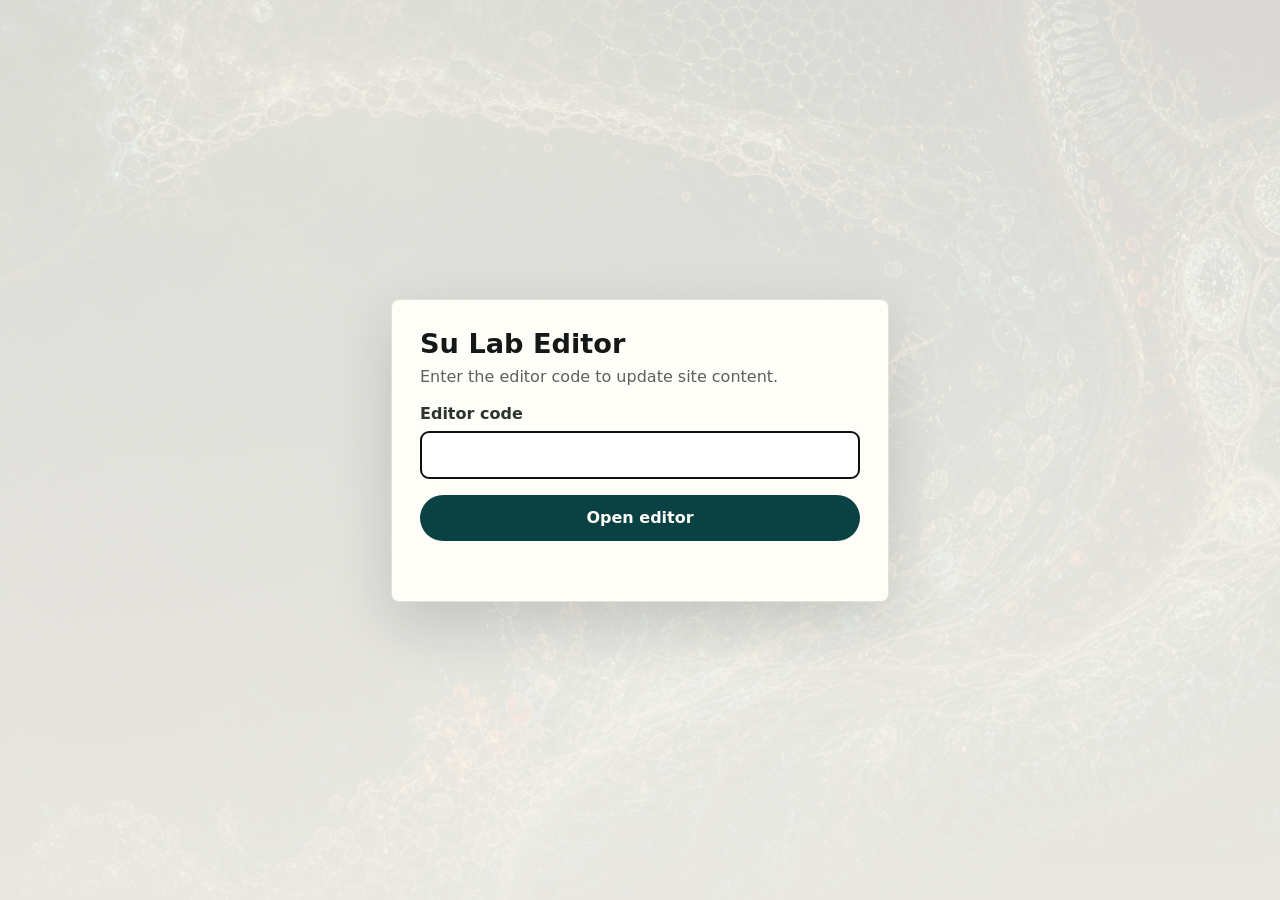
==== su-edit-portal/index.html @ 42adff40 "Initial Su Lab website" ====
<!doctype html>
<html lang="en">
  <head>
    <meta charset="utf-8" />
    <meta name="viewport" content="width=device-width, initial-scale=1" />
    <title>Su Lab Editor</title>
    <style>
      :root {
        color-scheme: light;
        font-family:
          Inter, ui-sans-serif, system-ui, -apple-system, BlinkMacSystemFont, "Segoe UI", sans-serif;
      }

      body {
        min-height: 100vh;
        margin: 0;
        display: grid;
        place-items: center;
        color: #141816;
        background:
          linear-gradient(rgba(247, 245, 239, 0.88), rgba(247, 245, 239, 0.94)),
          url("../assets/hero-cell-fate.png") center / cover;
      }

      .gate {
        width: min(440px, calc(100% - 32px));
        padding: 28px;
        border: 1px solid rgba(20, 24, 22, 0.12);
        border-radius: 8px;
        background: #fffdf8;
        box-shadow: 0 22px 60px rgba(18, 24, 22, 0.16);
      }

      .gate.hidden {
        display: none;
      }

      h1 {
        margin: 0 0 8px;
        font-size: 1.7rem;
      }

      p {
        margin: 0 0 18px;
        color: #5a625f;
      }

      label {
        display: grid;
        gap: 8px;
        color: #2c3430;
        font-weight: 760;
      }

      input {
        min-height: 46px;
        padding: 0 12px;
        border: 1px solid rgba(20, 24, 22, 0.18);
        border-radius: 8px;
        font: inherit;
      }

      button {
        width: 100%;
        min-height: 46px;
        margin-top: 16px;
        border: 0;
        border-radius: 999px;
        color: #fffdf8;
        background: #0a4244;
        font: inherit;
        font-weight: 800;
        cursor: pointer;
      }

      .error {
        min-height: 20px;
        margin-top: 12px;
        color: #9a3d43;
        font-weight: 760;
      }
    </style>
  </head>
  <body>
    <form class="gate" id="admin-gate">
      <h1>Su Lab Editor</h1>
      <p>Enter the editor code to update site content.</p>
      <label>
        Editor code
        <input id="admin-code" type="password" autocomplete="current-password" autofocus />
      </label>
      <button type="submit">Open editor</button>
      <div class="error" id="gate-error" role="status"></div>
    </form>

    <script>
      // Prototype-only gate. Use Cloudflare Access or Decap/GitHub auth for real security.
      const ADMIN_CODE = "sulab-2026";
      const gate = document.querySelector("#admin-gate");
      const input = document.querySelector("#admin-code");
      const error = document.querySelector("#gate-error");

      function openCms() {
        gate.classList.add("hidden");
        const script = document.createElement("script");
        script.src = "https://unpkg.com/decap-cms@^3.0.0/dist/decap-cms.js";
        document.body.append(script);
      }

      if (sessionStorage.getItem("su-lab-editor-ok") === "true") {
        openCms();
      }

      gate.addEventListener("submit", (event) => {
        event.preventDefault();

        if (input.value.trim() === ADMIN_CODE) {
          sessionStorage.setItem("su-lab-editor-ok", "true");
          openCms();
          return;
        }

        error.textContent = "That code did not match.";
        input.select();
      });
    </script>
  </body>
</html>
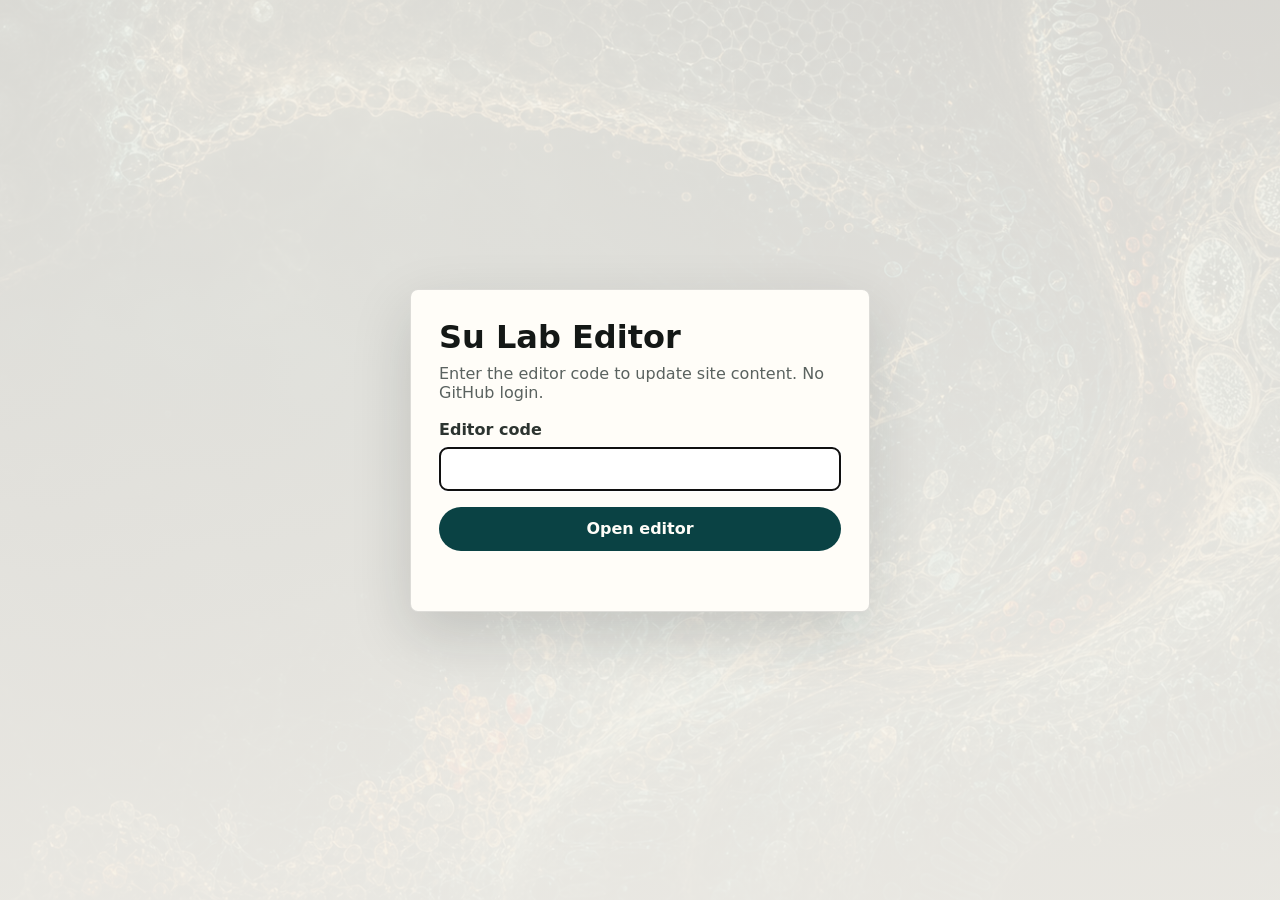
==== commit cc8f8e71: "Add passcode-only Cloudflare editor" ====
--- a/su-edit-portal/index.html
+++ b/su-edit-portal/index.html
@@ -9,40 +9,57 @@
         color-scheme: light;
         font-family:
           Inter, ui-sans-serif, system-ui, -apple-system, BlinkMacSystemFont, "Segoe UI", sans-serif;
+        --ink: #141816;
+        --muted: #5a625f;
+        --paper: #f7f5ef;
+        --panel: #fffdf8;
+        --teal: #0a4244;
+        --line: rgba(20, 24, 22, 0.14);
+      }
+
+      * {
+        box-sizing: border-box;
       }
 
       body {
         min-height: 100vh;
         margin: 0;
+        color: var(--ink);
+        background: var(--paper);
+      }
+
+      .gate {
+        min-height: 100vh;
         display: grid;
         place-items: center;
-        color: #141816;
+        padding: 24px;
         background:
           linear-gradient(rgba(247, 245, 239, 0.88), rgba(247, 245, 239, 0.94)),
           url("../assets/hero-cell-fate.png") center / cover;
       }
 
-      .gate {
-        width: min(440px, calc(100% - 32px));
+      .gate.hidden,
+      .editor.hidden {
+        display: none;
+      }
+
+      .panel {
+        width: min(460px, 100%);
         padding: 28px;
-        border: 1px solid rgba(20, 24, 22, 0.12);
+        border: 1px solid var(--line);
         border-radius: 8px;
-        background: #fffdf8;
+        background: var(--panel);
         box-shadow: 0 22px 60px rgba(18, 24, 22, 0.16);
       }
 
-      .gate.hidden {
-        display: none;
-      }
-
-      h1 {
+      h1,
+      h2 {
         margin: 0 0 8px;
-        font-size: 1.7rem;
       }
 
       p {
         margin: 0 0 18px;
-        color: #5a625f;
+        color: var(--muted);
       }
 
       label {
@@ -52,25 +69,38 @@
         font-weight: 760;
       }
 
-      input {
-        min-height: 46px;
-        padding: 0 12px;
-        border: 1px solid rgba(20, 24, 22, 0.18);
+      input,
+      textarea {
+        width: 100%;
+        min-height: 44px;
+        padding: 10px 12px;
+        border: 1px solid var(--line);
         border-radius: 8px;
+        background: #fff;
+        color: var(--ink);
         font: inherit;
       }
 
-      button {
-        width: 100%;
-        min-height: 46px;
-        margin-top: 16px;
+      textarea {
+        min-height: 110px;
+        resize: vertical;
+      }
+
+      button,
+      .button {
+        min-height: 44px;
         border: 0;
         border-radius: 999px;
         color: #fffdf8;
-        background: #0a4244;
+        background: var(--teal);
         font: inherit;
         font-weight: 800;
         cursor: pointer;
+      }
+
+      .gate button {
+        width: 100%;
+        margin-top: 16px;
       }
 
       .error {
@@ -79,50 +109,327 @@
         color: #9a3d43;
         font-weight: 760;
       }
+
+      .editor {
+        width: min(1180px, calc(100% - 32px));
+        margin: 0 auto;
+        padding: 28px 0 48px;
+      }
+
+      .editor-header {
+        display: flex;
+        align-items: end;
+        justify-content: space-between;
+        gap: 16px;
+        margin-bottom: 20px;
+      }
+
+      .actions {
+        display: flex;
+        gap: 10px;
+        flex-wrap: wrap;
+      }
+
+      .actions button,
+      .actions .button {
+        padding: 0 18px;
+        display: inline-grid;
+        place-items: center;
+        text-decoration: none;
+      }
+
+      .grid {
+        display: grid;
+        grid-template-columns: repeat(2, minmax(0, 1fr));
+        gap: 14px;
+      }
+
+      .card {
+        padding: 18px;
+        border: 1px solid var(--line);
+        border-radius: 8px;
+        background: var(--panel);
+      }
+
+      .card.full {
+        grid-column: 1 / -1;
+      }
+
+      .field-stack {
+        display: grid;
+        gap: 12px;
+      }
+
+      .news-row {
+        display: grid;
+        grid-template-columns: 140px 140px 1fr;
+        gap: 10px;
+        margin-bottom: 10px;
+      }
+
+      .status {
+        min-height: 22px;
+        margin-top: 14px;
+        color: var(--muted);
+        font-weight: 720;
+      }
+
+      @media (max-width: 760px) {
+        .grid,
+        .news-row,
+        .editor-header {
+          grid-template-columns: 1fr;
+          display: grid;
+        }
+      }
     </style>
   </head>
   <body>
     <form class="gate" id="admin-gate">
-      <h1>Su Lab Editor</h1>
-      <p>Enter the editor code to update site content.</p>
-      <label>
-        Editor code
-        <input id="admin-code" type="password" autocomplete="current-password" autofocus />
-      </label>
-      <button type="submit">Open editor</button>
-      <div class="error" id="gate-error" role="status"></div>
+      <div class="panel">
+        <h1>Su Lab Editor</h1>
+        <p>Enter the editor code to update site content. No GitHub login.</p>
+        <label>
+          Editor code
+          <input id="admin-code" type="password" autocomplete="current-password" autofocus />
+        </label>
+        <button type="submit">Open editor</button>
+        <div class="error" id="gate-error" role="status"></div>
+      </div>
     </form>
 
+    <main class="editor hidden" id="editor">
+      <header class="editor-header">
+        <div>
+          <h1>Su Lab Editor</h1>
+          <p>Edit the site text, news, contact email, and publications.</p>
+        </div>
+        <div class="actions">
+          <a class="button" href="/" target="_blank" rel="noreferrer">View site</a>
+          <button type="button" id="save-button">Save changes</button>
+        </div>
+      </header>
+
+      <form class="grid" id="content-form">
+        <section class="card">
+          <h2>Hero</h2>
+          <div class="field-stack">
+            <label>
+              Title
+              <input id="hero-title" />
+            </label>
+            <label>
+              Short description
+              <textarea id="hero-copy"></textarea>
+            </label>
+          </div>
+        </section>
+
+        <section class="card">
+          <h2>Research</h2>
+          <div class="field-stack">
+            <label>
+              Title
+              <input id="research-title" />
+            </label>
+            <label>
+              Summary
+              <textarea id="research-copy"></textarea>
+            </label>
+          </div>
+        </section>
+
+        <section class="card">
+          <h2>Join</h2>
+          <div class="field-stack">
+            <label>
+              Title
+              <input id="join-title" />
+            </label>
+            <label>
+              Message
+              <textarea id="join-copy"></textarea>
+            </label>
+          </div>
+        </section>
+
+        <section class="card">
+          <h2>Contact</h2>
+          <label>
+            Email
+            <input id="contact-email" type="email" />
+          </label>
+        </section>
+
+        <section class="card full">
+          <h2>News</h2>
+          <div id="news-list"></div>
+          <button type="button" id="add-news">Add news item</button>
+        </section>
+
+        <section class="card full">
+          <h2>Publications</h2>
+          <p>Keep one blank line between publications. PMIDs will still link automatically.</p>
+          <textarea id="publications" style="min-height: 360px"></textarea>
+        </section>
+      </form>
+
+      <div class="status" id="status" role="status"></div>
+    </main>
+
     <script>
-      // Prototype-only gate. Use Cloudflare Access or Decap/GitHub auth for real security.
-      const ADMIN_CODE = "sulab-2026";
       const gate = document.querySelector("#admin-gate");
       const input = document.querySelector("#admin-code");
       const error = document.querySelector("#gate-error");
-
-      function openCms() {
+      const editor = document.querySelector("#editor");
+      const status = document.querySelector("#status");
+      const newsList = document.querySelector("#news-list");
+      const saveButton = document.querySelector("#save-button");
+      const addNewsButton = document.querySelector("#add-news");
+      let adminCode = "";
+      let content = null;
+
+      function setValue(id, value) {
+        document.querySelector(`#${id}`).value = value || "";
+      }
+
+      function getValue(id) {
+        return document.querySelector(`#${id}`).value.trim();
+      }
+
+      function renderNews(news) {
+        newsList.innerHTML = "";
+        news.forEach((item, index) => {
+          const row = document.createElement("div");
+          row.className = "news-row";
+          row.innerHTML = `
+            <input aria-label="News date ${index + 1}" type="date" value="${item.date || ""}" />
+            <input aria-label="News label ${index + 1}" placeholder="Jan 1, 2026" value="${item.label || ""}" />
+            <input aria-label="News text ${index + 1}" placeholder="News text" value="${item.text || ""}" />
+          `;
+          newsList.append(row);
+        });
+      }
+
+      function fillForm(data) {
+        content = data;
+        setValue("hero-title", data.hero?.title);
+        setValue("hero-copy", data.hero?.copy);
+        setValue("research-title", data.research?.title);
+        setValue("research-copy", data.research?.copy);
+        setValue("join-title", data.join?.title);
+        setValue("join-copy", data.join?.copy);
+        setValue("contact-email", data.contact?.email);
+        setValue("publications", data.publications);
+        renderNews(data.news || []);
+      }
+
+      function readForm() {
+        const news = [...newsList.querySelectorAll(".news-row")]
+          .map((row) => {
+            const [date, label, text] = [...row.querySelectorAll("input")].map((field) =>
+              field.value.trim(),
+            );
+            return { date, label, text };
+          })
+          .filter((item) => item.text);
+
+        return {
+          ...content,
+          hero: {
+            ...(content.hero || {}),
+            title: getValue("hero-title"),
+            copy: getValue("hero-copy"),
+          },
+          research: {
+            ...(content.research || {}),
+            title: getValue("research-title"),
+            copy: getValue("research-copy"),
+          },
+          join: {
+            ...(content.join || {}),
+            title: getValue("join-title"),
+            copy: getValue("join-copy"),
+          },
+          contact: {
+            ...(content.contact || {}),
+            email: getValue("contact-email"),
+          },
+          news,
+          publications: getValue("publications"),
+        };
+      }
+
+      async function loadContent() {
+        status.textContent = "Loading content...";
+        const response = await fetch("/api/content", { cache: "no-store" });
+        if (!response.ok) {
+          throw new Error("Could not load content.");
+        }
+        fillForm(await response.json());
+        status.textContent = "";
+      }
+
+      async function saveContent() {
+        status.textContent = "Saving...";
+        saveButton.disabled = true;
+
+        try {
+          const response = await fetch("/api/content", {
+            method: "POST",
+            headers: {
+              "content-type": "application/json",
+              "x-admin-code": adminCode,
+            },
+            body: JSON.stringify(readForm()),
+          });
+          const result = await response.json();
+
+          if (!response.ok) {
+            throw new Error(result.error || "Could not save changes.");
+          }
+
+          status.textContent = "Saved. Refresh the public site to see changes.";
+        } catch (saveError) {
+          status.textContent = saveError.message;
+        } finally {
+          saveButton.disabled = false;
+        }
+      }
+
+      function openEditor(code) {
+        adminCode = code;
         gate.classList.add("hidden");
-        const script = document.createElement("script");
-        script.src = "https://unpkg.com/decap-cms@^3.0.0/dist/decap-cms.js";
-        document.body.append(script);
-      }
-
-      if (sessionStorage.getItem("su-lab-editor-ok") === "true") {
-        openCms();
+        editor.classList.remove("hidden");
+        loadContent().catch((loadError) => {
+          status.textContent = loadError.message;
+        });
       }
 
       gate.addEventListener("submit", (event) => {
         event.preventDefault();
 
-        if (input.value.trim() === ADMIN_CODE) {
-          sessionStorage.setItem("su-lab-editor-ok", "true");
-          openCms();
+        if (!input.value.trim()) {
+          error.textContent = "Enter the editor code.";
           return;
         }
 
-        error.textContent = "That code did not match.";
-        input.select();
+        sessionStorage.setItem("su-lab-editor-code", input.value.trim());
+        openEditor(input.value.trim());
       });
+
+      addNewsButton.addEventListener("click", () => {
+        const data = readForm();
+        data.news.push({ date: "", label: "", text: "" });
+        fillForm(data);
+      });
+
+      saveButton.addEventListener("click", saveContent);
+
+      const savedCode = sessionStorage.getItem("su-lab-editor-code");
+      if (savedCode) {
+        openEditor(savedCode);
+      }
     </script>
   </body>
 </html>
